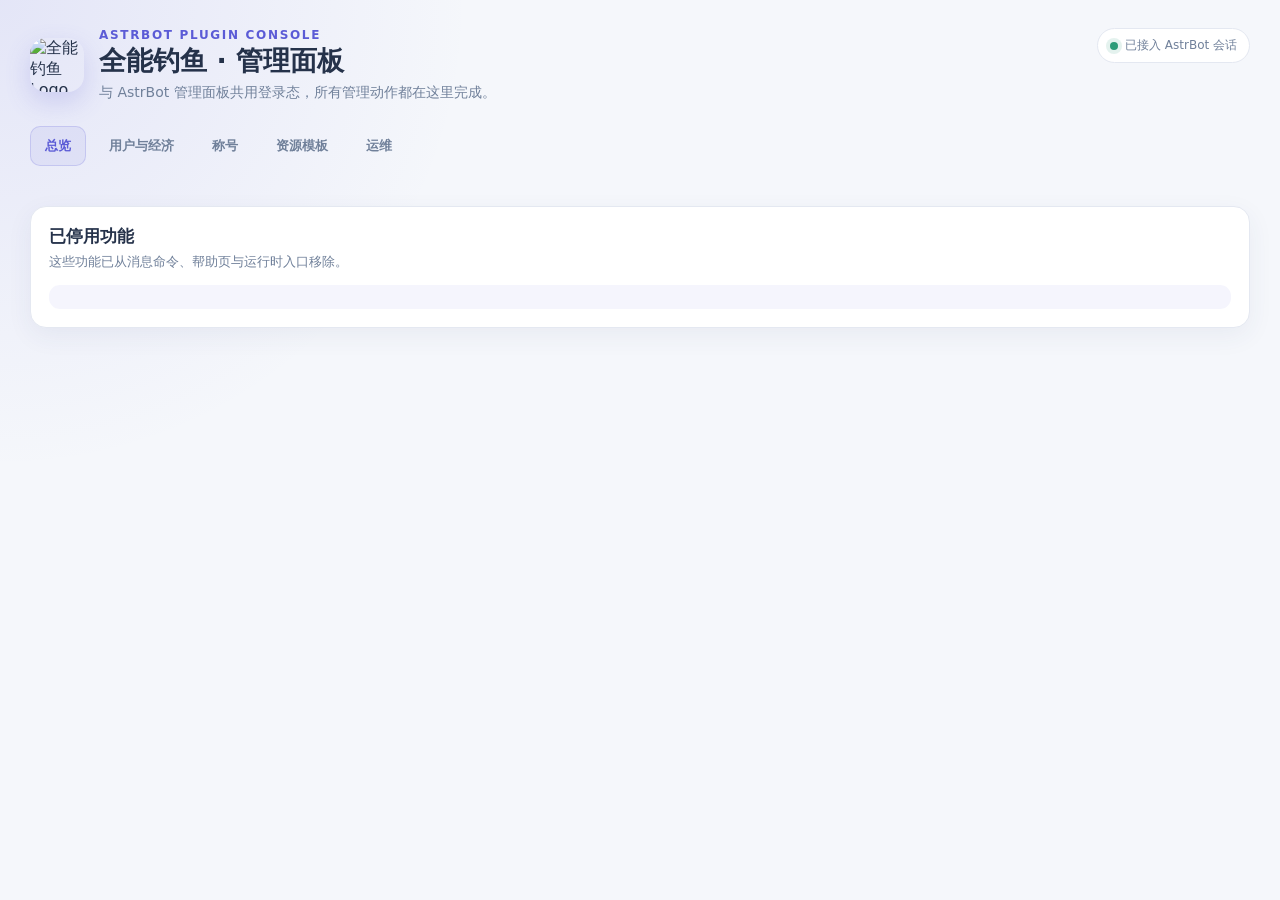
==== pages/dashboard/index.html @ 735d8948 "fix: embed fishing dashboard in AstrBot plugin view" ====
<!doctype html>
<html lang="zh-CN">
<head>
  <meta charset="utf-8" />
  <meta name="viewport" content="width=device-width,initial-scale=1" />
  <title>全能钓鱼 · AstrBot 管理</title>
  <style>
    :root{font-family:Inter,ui-sans-serif,system-ui,-apple-system,"Segoe UI","Microsoft YaHei",sans-serif;color:#25324a;background:#f5f7fb;--primary:#5b5bd6;--primary-2:#7778ea;--ink:#25324a;--muted:#70809a;--line:#e4e8f1;--card:#fff;--danger:#d45270;--success:#2c9b78;}
    @media(prefers-color-scheme:dark){:root{color:#edf1ff;background:#151722;--ink:#edf1ff;--muted:#aab3ca;--line:#2b3042;--card:#202436}}
    *{box-sizing:border-box}body{margin:0;min-height:100vh;background:radial-gradient(circle at 0 0,rgba(103,103,221,.12),transparent 30%),var(--bg,#f5f7fb)}
    .shell{max-width:1320px;margin:0 auto;padding:28px 30px 48px}.top{display:flex;align-items:flex-start;justify-content:space-between;gap:24px;margin-bottom:24px}.brand{display:flex;gap:15px;align-items:center}.brand img{width:54px;height:54px;border-radius:16px;object-fit:cover;box-shadow:0 10px 26px #5b5bd633}.eyebrow{font-size:12px;letter-spacing:.14em;text-transform:uppercase;color:var(--primary);font-weight:800}.title{font-size:27px;line-height:1.15;margin:3px 0 0;color:var(--ink)}.sub{margin:8px 0 0;color:var(--muted);font-size:14px}.badge{display:inline-flex;align-items:center;gap:7px;border:1px solid var(--line);border-radius:999px;padding:8px 12px;color:var(--muted);font-size:12px;background:var(--card)}.dot{width:8px;height:8px;border-radius:50%;background:var(--success);box-shadow:0 0 0 4px #2c9b7820}
    .tabs{display:flex;gap:8px;flex-wrap:wrap;margin-bottom:22px}.tab{border:1px solid transparent;background:transparent;color:var(--muted);padding:10px 14px;border-radius:10px;cursor:pointer;font-weight:700}.tab.active{color:var(--primary);background:#5b5bd614;border-color:#5b5bd633}.tab:hover{background:#5b5bd60f}
    .grid{display:grid;grid-template-columns:repeat(4,minmax(0,1fr));gap:14px}.card{background:var(--card);border:1px solid var(--line);border-radius:16px;box-shadow:0 8px 26px #2c3c6810;padding:18px}.metric-label{font-size:12px;color:var(--muted)}.metric-value{font-size:28px;font-weight:800;margin-top:10px;color:var(--ink)}.metric-note{font-size:12px;color:var(--muted);margin-top:5px}.section{margin-top:18px}.section-head{display:flex;align-items:center;justify-content:space-between;gap:12px;margin-bottom:14px}.section h2{font-size:17px;margin:0}.section p{color:var(--muted);font-size:13px;margin:5px 0 0}.toolbar{display:flex;gap:9px;flex-wrap:wrap;margin-bottom:14px}.input,.select,.textarea{width:100%;border:1px solid var(--line);background:transparent;color:var(--ink);border-radius:10px;padding:10px 11px;font:inherit}.toolbar .input{max-width:280px}.button{border:0;border-radius:10px;padding:10px 13px;font-weight:700;cursor:pointer;color:#fff;background:var(--primary)}.button:hover{background:var(--primary-2)}.button.secondary{color:var(--primary);background:#5b5bd614;border:1px solid #5b5bd633}.button.danger{background:#d4527015;color:var(--danger);border:1px solid #d4527033}.button:disabled{opacity:.55;cursor:not-allowed}
    .table-wrap{overflow:auto;border:1px solid var(--line);border-radius:12px}.table{border-collapse:collapse;width:100%;min-width:640px}.table th,.table td{padding:11px 12px;border-bottom:1px solid var(--line);text-align:left;font-size:13px;vertical-align:top}.table th{font-size:12px;color:var(--muted);background:#5b5bd608;white-space:nowrap}.table tr:last-child td{border-bottom:0}.muted{color:var(--muted)}.pill{display:inline-flex;padding:4px 8px;border-radius:999px;font-size:11px;background:#5b5bd614;color:var(--primary)}
    .form-grid{display:grid;grid-template-columns:repeat(2,minmax(0,1fr));gap:12px}.field label{display:block;font-weight:700;font-size:12px;color:var(--muted);margin-bottom:6px}.field.full{grid-column:1/-1}.actions{display:flex;gap:8px;flex-wrap:wrap;margin-top:12px}.empty{padding:32px;text-align:center;color:var(--muted)}.notice{padding:12px 14px;border-radius:11px;background:#5b5bd610;color:var(--muted);font-size:13px}.toast{position:fixed;right:24px;bottom:24px;max-width:360px;z-index:3;padding:13px 16px;border-radius:12px;background:var(--ink);color:var(--card);box-shadow:0 12px 30px #0003}.hidden{display:none!important}
    @media(max-width:900px){.grid{grid-template-columns:repeat(2,minmax(0,1fr))}.top{flex-direction:column}.shell{padding:22px 16px 36px}}@media(max-width:560px){.grid,.form-grid{grid-template-columns:1fr}.title{font-size:23px}}
  </style>
</head>
<body>
<div id="app" class="shell">
  <header class="top"><div class="brand"><img src="/api/plugin/page/content/astrbot_plugin_fishing/dashboard/assets/logo.png" alt="全能钓鱼 Logo"><div><div class="eyebrow">AstrBot Plugin Console</div><h1 class="title">全能钓鱼 · 管理面板</h1><p class="sub">与 AstrBot 管理面板共用登录态，所有管理动作都在这里完成。</p></div></div><span class="badge"><i class="dot"></i>已接入 AstrBot 会话</span></header>
  <nav class="tabs" aria-label="管理分区"><button class="tab active" data-tab="overview">总览</button><button class="tab" data-tab="users">用户与经济</button><button class="tab" data-tab="titles">称号</button><button class="tab" data-tab="templates">资源模板</button><button class="tab" data-tab="ops">运维</button></nav>
  <main>
    <section id="overview" class="view"><div id="metrics" class="grid"></div><div class="section card"><div class="section-head"><div><h2>已停用功能</h2><p>这些功能已从消息命令、帮助页与运行时入口移除。</p></div></div><div id="disabled" class="notice"></div></div></section>
    <section id="users" class="view hidden"><div class="section card"><div class="section-head"><div><h2>用户与经济</h2><p>管理员命令已移除；在此设置或调整用户金币、高级货币和基础资料。</p></div><button class="button secondary" data-refresh="users">刷新</button></div><div class="toolbar"><input id="user-search" class="input" placeholder="搜索用户 ID 或昵称"><button class="button secondary" id="search-users">搜索</button></div><div class="table-wrap"><table class="table"><thead><tr><th>用户</th><th>金币</th><th>高级货币</th><th>操作</th></tr></thead><tbody id="users-body"></tbody></table></div></div><div class="section card"><div class="section-head"><div><h2>用户操作</h2><p>“设置”覆盖当前值；“增减”按输入值变更。</p></div></div><div class="form-grid"><div class="field"><label for="currency-user">用户 ID</label><input id="currency-user" class="input" placeholder="用户 ID"></div><div class="field"><label for="currency-kind">货币</label><select id="currency-kind" class="select"><option value="coins">金币</option><option value="premium_currency">高级货币</option></select></div><div class="field"><label for="currency-mode">模式</label><select id="currency-mode" class="select"><option value="set">设置为</option><option value="delta">增减</option></select></div><div class="field"><label for="currency-amount">数量</label><input id="currency-amount" class="input" type="number" step="1"></div></div><div class="actions"><button class="button" id="save-currency">保存货币</button></div></div></section>
    <section id="titles" class="view hidden"><div class="section card"><div class="section-head"><div><h2>称号管理</h2><p>创建称号、授予或移除用户称号。</p></div><button class="button secondary" data-refresh="titles">刷新</button></div><div class="table-wrap"><table class="table"><thead><tr><th>ID</th><th>名称</th><th>描述</th><th>显示格式</th></tr></thead><tbody id="titles-body"></tbody></table></div></div><div class="section card"><div class="form-grid"><div class="field"><label>操作</label><select id="title-action" class="select"><option value="create_title">创建称号</option><option value="grant_title">授予称号</option><option value="revoke_title">移除称号</option></select></div><div class="field"><label>用户 ID（授予/移除时填写）</label><input id="title-user" class="input"></div><div class="field"><label>称号名称</label><input id="title-name" class="input"></div><div class="field"><label>显示格式（创建时可选）</label><input id="title-format" class="input" value="{name}"></div><div class="field full"><label>描述（创建时填写）</label><textarea id="title-description" class="textarea" rows="3"></textarea></div></div><div class="actions"><button class="button" id="save-title">执行</button></div></div></section>
    <section id="templates" class="view hidden"><div class="section card"><div class="section-head"><div><h2>资源模板</h2><p>查看鱼、鱼竿、鱼饵、饰品、道具模板。详细增删改通过同源 API 完成，避免再开放管理员消息命令。</p></div><button class="button secondary" data-refresh="templates">刷新</button></div><div id="templates-content"></div></div></section>
    <section id="ops" class="view hidden"><div class="section card"><div class="section-head"><div><h2>运维操作</h2><p>涉及批量变更的操作都在面板内完成，并在 AstrBot 日志中留下记录。</p></div></div><div class="actions"><button class="button secondary" data-action="sync_initial_data">同步初始设定</button><button class="button secondary" data-action="replenish_zones">补充鱼池</button><button class="button danger" data-action="cleanup_red_packets">清理过期红包</button></div><div class="section"><h2>全体发放道具</h2><div class="form-grid"><div class="field"><label>类型</label><select id="reward-type" class="select"><option value="item">道具</option><option value="bait">鱼饵</option><option value="fish">鱼</option><option value="rod">鱼竿</option><option value="accessory">饰品</option></select></div><div class="field"><label>ID</label><input id="reward-id" class="input" type="number"></div><div class="field"><label>数量</label><input id="reward-quantity" class="input" type="number" value="1" min="1"></div><div class="field"><label>鱼品质（仅鱼类）</label><input id="reward-quality" class="input" type="number" value="0" min="0" max="1"></div></div><div class="actions"><button class="button" data-action="reward_all_items">向全部注册用户发放</button></div></div></div></section>
  </main>
  <div id="toast" class="toast hidden" role="status"></div>
</div>
<script>
const BASE='/api/plug/astrbot_plugin_fishing/dashboard';
const $=s=>document.querySelector(s); const $$=s=>Array.from(document.querySelectorAll(s));
function toast(message){const el=$('#toast'); el.textContent=message; el.classList.remove('hidden'); clearTimeout(window.__toast); window.__toast=setTimeout(()=>el.classList.add('hidden'),3200)}
async function api(path, options={}){const res=await fetch(BASE+path,{headers:{'Content-Type':'application/json',...(options.headers||{})},...options}); const data=await res.json().catch(()=>({success:false,message:'响应格式无效'})); if(!res.ok||data.success===false) throw new Error(data.message||'请求失败'); return data}
function showTab(id){$$('.view').forEach(v=>v.classList.toggle('hidden',v.id!==id)); $$('.tab').forEach(t=>t.classList.toggle('active',t.dataset.tab===id)); if(id==='overview')loadOverview(); if(id==='users')loadUsers(); if(id==='titles')loadTitles(); if(id==='templates')loadTemplates()}
$$('.tab').forEach(btn=>btn.addEventListener('click',()=>showTab(btn.dataset.tab)));
async function loadOverview(){const d=await api('/overview'); const labels={users:'用户',fish:'鱼类',rods:'鱼竿',baits:'鱼饵',accessories:'饰品',items:'道具',titles:'称号',zones:'鱼塘',shops:'商店',gacha:'卡池'}; $('#metrics').innerHTML=Object.entries(d.counts).map(([k,v])=>`<div class="card"><div class="metric-label">${labels[k]||k}</div><div class="metric-value">${v}</div><div class="metric-note">实时统计</div></div>`).join(''); $('#disabled').textContent=d.disabled_features.join(' · ')}
async function loadUsers(){const search=encodeURIComponent($('#user-search').value||''); const d=await api('/users?limit=200&search='+search); $('#users-body').innerHTML=d.rows.length?d.rows.map(u=>`<tr><td><strong>${esc(u.nickname||'未设置')}</strong><br><span class="muted">${esc(u.user_id||'')}</span></td><td>${u.coins??0}</td><td>${u.premium_currency??0}</td><td><button class="button secondary quick-user" data-id="${esc(u.user_id||'')}">填入操作</button></td></tr>`).join(''):'<tr><td colspan="4" class="empty">没有匹配用户</td></tr>'; $$('.quick-user').forEach(b=>b.onclick=()=>{$('#currency-user').value=b.dataset.id; showTab('users')})}
async function loadTitles(){const d=await api('/titles'); $('#titles-body').innerHTML=d.rows.length?d.rows.map(t=>`<tr><td>${t.title_id}</td><td><strong>${esc(t.name)}</strong></td><td>${esc(t.description||'')}</td><td><span class="pill">${esc(t.display_format||'{name}')}</span></td></tr>`).join(''):'<tr><td colspan="4" class="empty">暂无称号</td></tr>'}
async function loadTemplates(){const d=await api('/templates'); const groups=[['fish','鱼类'],['rods','鱼竿'],['baits','鱼饵'],['accessories','饰品'],['items','道具']]; $('#templates-content').innerHTML=groups.map(([key,label])=>`<div class="section"><div class="section-head"><h2>${label}</h2><span class="pill">${(d[key]||[]).length} 条</span></div><div class="table-wrap"><table class="table"><thead><tr><th>ID</th><th>名称</th><th>描述</th></tr></thead><tbody>${(d[key]||[]).slice(0,80).map(x=>`<tr><td>${x.id??x.item_id??x.fish_id??x.rod_id??x.bait_id??x.accessory_id??''}</td><td>${esc(x.name||'')}</td><td>${esc(x.description||'')}</td></tr>`).join('')||'<tr><td colspan="3" class="empty">暂无数据</td></tr>'}</tbody></table></div></div>`).join('')}
function esc(value){return String(value??'').replace(/[&<>"']/g,c=>({'&':'&amp;','<':'&lt;','>':'&gt;','"':'&quot;',"'":'&#39;'}[c]))}
async function doAction(action, extra={}){try{const d=await api('/action',{method:'POST',body:JSON.stringify({action,...extra})}); toast(d.message||'操作完成'); await loadOverview()}catch(e){toast(e.message)}}
$('#search-users').onclick=loadUsers; $('[data-refresh="users"]').onclick=loadUsers; $('[data-refresh="titles"]').onclick=loadTitles; $('[data-refresh="templates"]').onclick=loadTemplates;
$('#save-currency').onclick=()=>doAction('adjust_currency',{user_id:$('#currency-user').value.trim(),currency:$('#currency-kind').value,mode:$('#currency-mode').value,amount:Number($('#currency-amount').value)});
$('#save-title').onclick=()=>{const action=$('#title-action').value; doAction(action,{user_id:$('#title-user').value.trim(),name:$('#title-name').value.trim(),title:$('#title-name').value.trim(),description:$('#title-description').value.trim(),display_format:$('#title-format').value.trim()})};
$$('[data-action]').forEach(b=>b.onclick=()=>{const action=b.dataset.action;if(action==='reward_all_items')return doAction(action,{item_type:$('#reward-type').value,item_id:Number($('#reward-id').value),quantity:Number($('#reward-quantity').value),quality_level:Number($('#reward-quality').value)}); if(confirm('确认执行此操作？'))doAction(action)});
loadOverview();
</script>
</body>
</html>
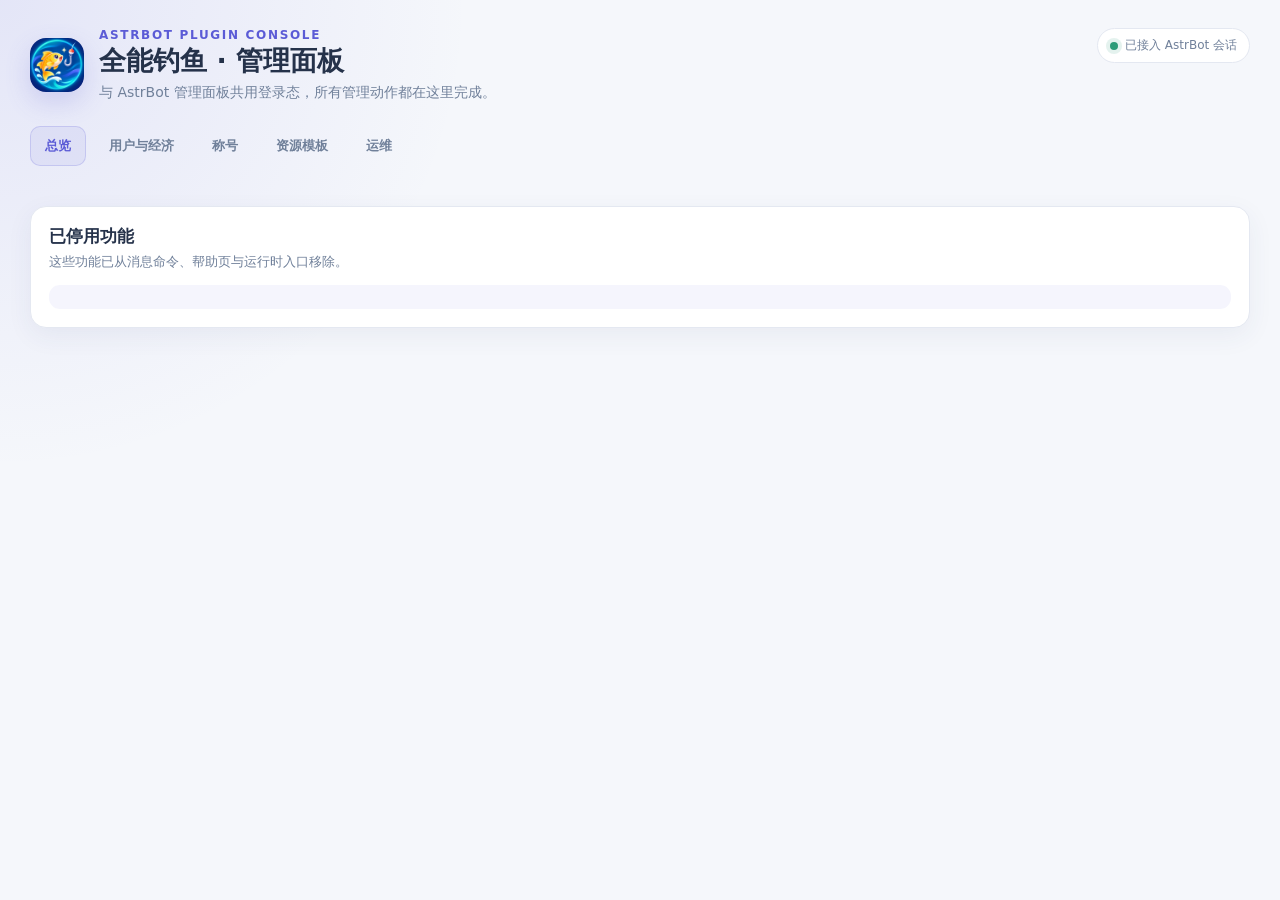
==== commit 59ee1fcb: "fix: resolve dashboard assets through plugin page scope" ====
--- a/pages/dashboard/index.html
+++ b/pages/dashboard/index.html
@@ -18,7 +18,7 @@
 </head>
 <body>
 <div id="app" class="shell">
-  <header class="top"><div class="brand"><img src="/api/plugin/page/content/astrbot_plugin_fishing/dashboard/assets/logo.png" alt="全能钓鱼 Logo"><div><div class="eyebrow">AstrBot Plugin Console</div><h1 class="title">全能钓鱼 · 管理面板</h1><p class="sub">与 AstrBot 管理面板共用登录态，所有管理动作都在这里完成。</p></div></div><span class="badge"><i class="dot"></i>已接入 AstrBot 会话</span></header>
+  <header class="top"><div class="brand"><img src="./assets/logo.png" alt="全能钓鱼 Logo"><div><div class="eyebrow">AstrBot Plugin Console</div><h1 class="title">全能钓鱼 · 管理面板</h1><p class="sub">与 AstrBot 管理面板共用登录态，所有管理动作都在这里完成。</p></div></div><span class="badge"><i class="dot"></i>已接入 AstrBot 会话</span></header>
   <nav class="tabs" aria-label="管理分区"><button class="tab active" data-tab="overview">总览</button><button class="tab" data-tab="users">用户与经济</button><button class="tab" data-tab="titles">称号</button><button class="tab" data-tab="templates">资源模板</button><button class="tab" data-tab="ops">运维</button></nav>
   <main>
     <section id="overview" class="view"><div id="metrics" class="grid"></div><div class="section card"><div class="section-head"><div><h2>已停用功能</h2><p>这些功能已从消息命令、帮助页与运行时入口移除。</p></div></div><div id="disabled" class="notice"></div></div></section>
